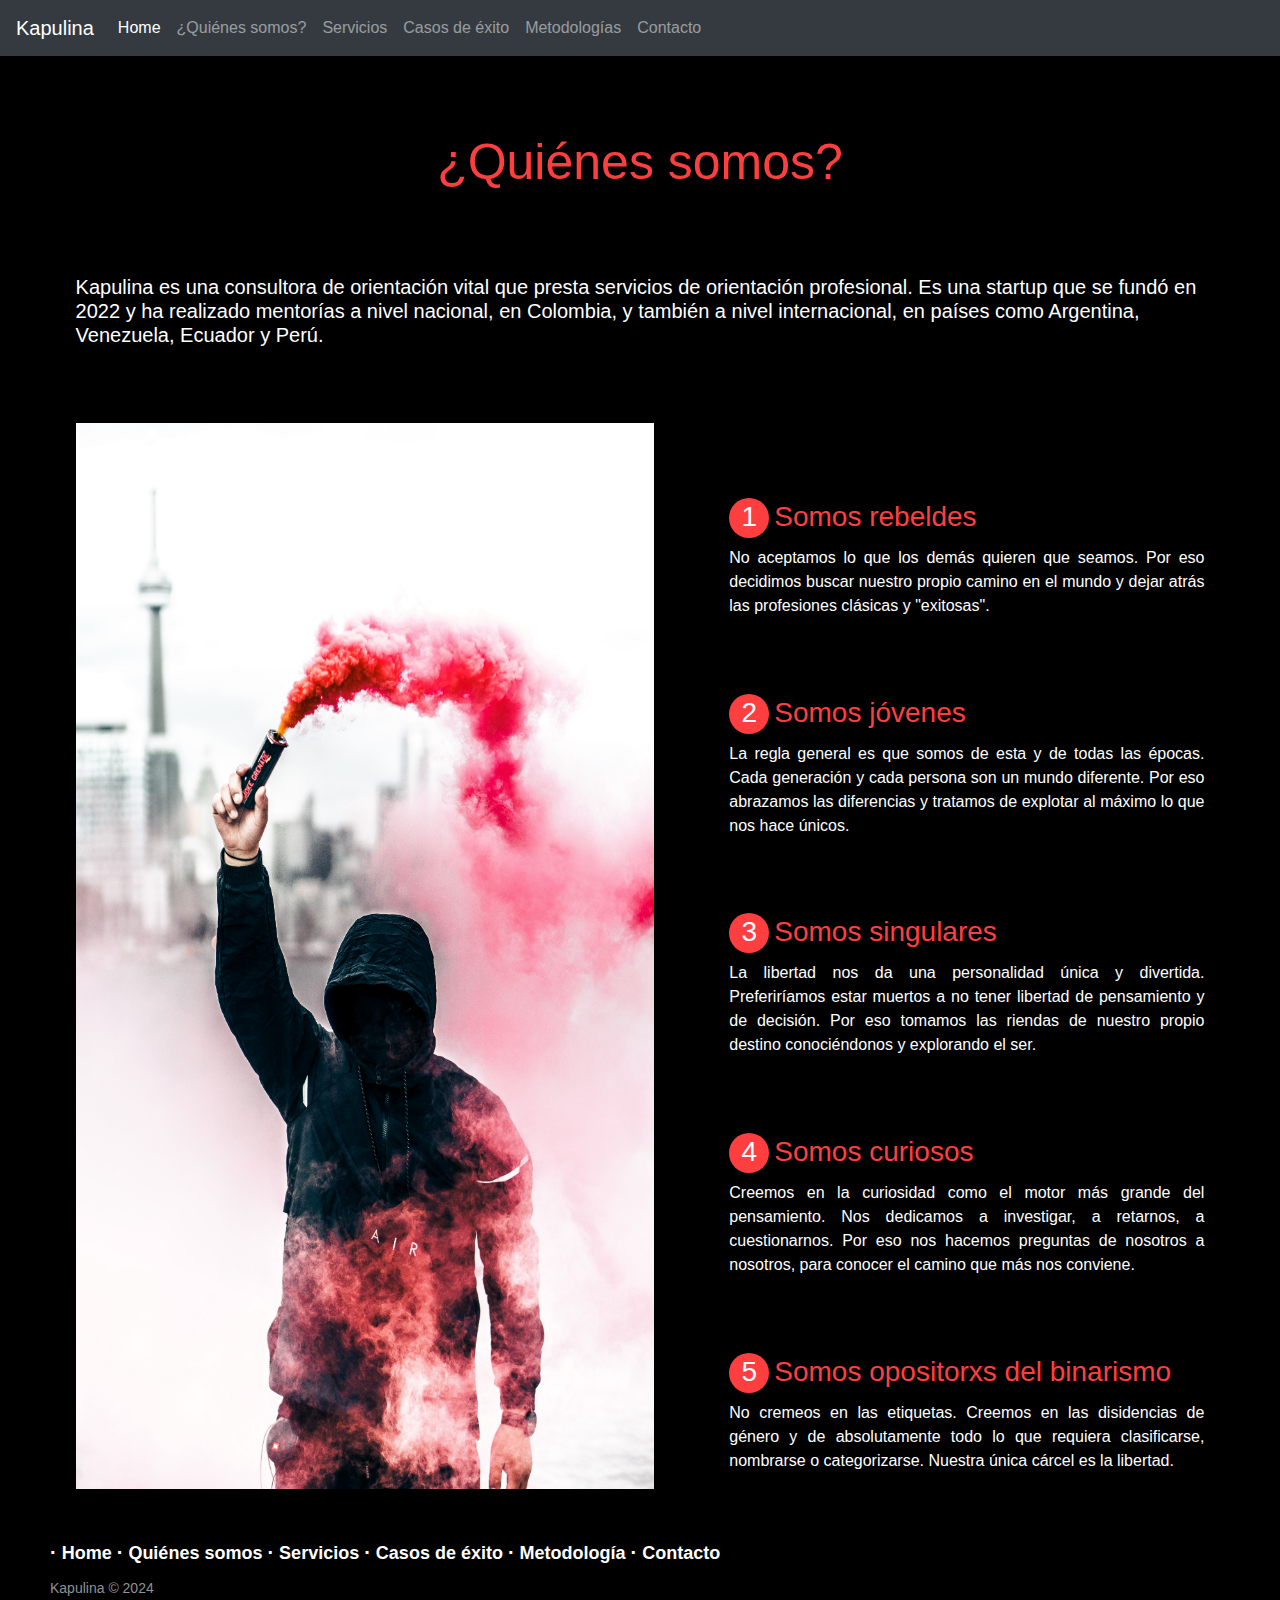
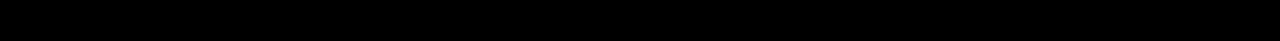
==== entregafinalcoder-main/2. Quiénes-somos.html/quienessomos.html @ fc46a44c "links corregidos" ====
<!DOCTYPE html>
<html lang="en">
<head>
    <meta charset="UTF-8">
    <meta http-equiv="X-UA-Compatible" content="IE=edge">
    <meta name="viewport" content="width=device-width, initial-scale=1.0">
    <title>Quiénes somos</title>
    <link rel="stylesheet" href="../CSS/estilos.css">
    <link rel="stylesheet" href="https://cdn.jsdelivr.net/npm/bootstrap@4.3.1/dist/css/bootstrap.min.css" integrity="sha384-ggOyR0iXCbMQv3Xipma34MD+dH/1fQ784/j6cY/iJTQUOhcWr7x9JvoRxT2MZw1T" crossorigin="anonymous">
    <link rel="stylesheet" href="../CSS/styles.scss">
    <link rel="stylesheet" href="../CSS/diseños.css">
  </head>
<body>
  <header>
    <nav class="navbar navbar-expand-lg navbar-dark bg-dark">
        <a class="navbar-brand" href="#">Kapulina</a>
        <button class="navbar-toggler" type="button" data-toggle="collapse" data-target="#navbarSupportedContent" aria-controls="navbarSupportedContent" aria-expanded="false" aria-label="Toggle navigation">
          <span class="navbar-toggler-icon"></span>
        </button>
      
        <div class="collapse navbar-collapse" id="navbarSupportedContent">
          <ul class="navbar-nav mr-auto">
            <li class="nav-item active">
              <a class="nav-link" href="../index.html">Home <span class="sr-only">(current)</span></a>
            </li>
            <li class="nav-item">
              <a class="nav-link" href="../2. Quiénes-somos.html/quienessomos.html">¿Quiénes somos?</a>
            </li>
            <li class="nav-item">
              <a class="nav-link" href="../3. Servicios/servicios.html">Servicios</a>
            </li>
            <li class="nav-item">
              <a class="nav-link" href="../4. Casos de éxito/casosdeexito.html">Casos de éxito</a>
            </li>
            <li class="nav-item">
              <a class="nav-link" href="../5. Metodologia/metodologia.html">Metodologías</a>
            </li>
            <li class="nav-item">
              <a class="nav-link" href="../6. Contacto/contacto.html">Contacto</a>
            </li>
          </ul>
        </div>
      </nav>
    </header>
    <main>
        <section class="contenedork">
            <h2 class="tituloz"> ¿Quiénes somos?</h2>
                <h3 class="descripcion">Kapulina es una consultora de orientación vital que presta servicios de orientación profesional. Es una startup que se fundó en 2022 y ha realizado mentorías a nivel nacional, en Colombia, y también a nivel internacional, en países como Argentina, Venezuela, Ecuador y Perú. </h3>
            <div class="contenedor-sobre-nosotros">
                <img src="../IMG/warren-wong-bh4LQHcOcxE-unsplash.jpg" alt="" class="imagen-nosotros">
            
                <div class="contenido-textos"> 
            
                    <h3 class="redred"><span>1</span>Somos rebeldes</h3>
                    <p>No aceptamos lo que los demás quieren que seamos. Por eso decidimos buscar nuestro propio camino en el mundo y dejar atrás las profesiones clásicas y "exitosas".</p>
                    <h3 class="redred"><span>2</span>Somos jóvenes</h3>
                    <p>La regla general es que somos de esta y de todas las épocas. Cada generación y cada persona son un mundo diferente. Por eso abrazamos las diferencias y tratamos de explotar al máximo lo que nos hace únicos.
                    <h3 class="redred"><span>3</span>Somos singulares</h3>
                    <p>La libertad nos da una personalidad única y divertida. Preferiríamos estar muertos a no tener libertad de pensamiento y de decisión. Por eso tomamos las riendas de nuestro propio destino conociéndonos y explorando el ser.</p>
                    <h3 class="redred"><span>4</span>Somos curiosos</h3>
                    <p>Creemos en la curiosidad como el motor más grande del pensamiento. Nos dedicamos a investigar, a retarnos, a cuestionarnos. Por eso nos hacemos preguntas de nosotros a nosotros, para conocer el camino que más nos conviene.</p>
                    <h3 class="redred"><span>5</span>Somos opositorxs del binarismo</h3>
                    <p>No cremeos en las etiquetas. Creemos en las disidencias de género y de absolutamente todo lo que requiera clasificarse, nombrarse o categorizarse. Nuestra única cárcel es la libertad.</p>
                </div>
            </div>
        </section>
    
    
</body>



<footer class="footer-distributed">

  <div class="footer-left">

    <p class="footer-links">
      <a href="../index.html">Home</a>

      <a href="../2. Quiénes-somos.html/quienessomos.html">Quiénes somos</a>

      <a href="../3. Servicios/servicios.html">Servicios</a>

      <a href="../4. Casos de éxito/casosdeexito.html">Casos de éxito</a>

      <a href="../5. Metodologia/metodologia.html">Metodología</a>

      <a href="../6. Contacto/contacto.html">Contacto</a>
    </p>

    <p>Kapulina &copy; 2024</p>
  </div>
</footer>

</html>
---- entregafinalcoder-main/CSS/estilos.css ----
*
{
    margin: 0;
    padding: 0;
    box-sizing: border-box;
}

body
{
    font-family:'Lucida Sans', 'Lucida Sans Regular', 'Lucida Grande', 'Lucida Sans Unicode', Geneva, Verdana, sans-serif
}

.contenedor
{
    padding: 60px 0;
    width: 90%;
    max-width: 1000px;
    margin: auto;
    overflow: hidden;
    
}

.titulo
{
    color: rgb(0, 25, 109);
    font-size: 30px;
    text-align: center;
    margin-bottom: 60px;
    margin-top: 2cm;

}


.textos-header h1 {
    font-size: 50px;
    color: antiquewhite;
}

.textos-header h2 {
    font-size: 30px;
    font-weight: 300;
    color: antiquewhite;
}

.imagensecundaria{
    background-image: url("../IMG/secundaria.jpg");
    height: 80vh;
    background-repeat: no-repeat;
    background-size: cover;
    background-position: center center;
    display: flex;
    justify-content: center;
    align-items: center;

}

.imagensecundaria h2

{
    color: white;
    background-color: rgb(107, 125, 103);
    padding-inline: 15px;
    font-size: 50px;

}

.about-home
{
    background-color: black;
}


.tercera
{
    background-image: url("../IMG/tercera.jpg");
    height: 80vh;
    background-repeat: no-repeat;
    background-size: cover;
    background-position: center center;
    display: flex;
    justify-content: center;
    align-items: center;
    flex-direction: column;
}

.tercera h2
{
    color: white;
    background-color: rgb(141, 170, 203);
    padding-inline: 15px;
    font-size: 30px;
}

.tercera p
{
    color: white;
    background-color: rgb(141, 170, 203);
    padding-inline: 15px;
    font-size: 20px;
}


/* About us */

.contenedork
{
    background-color: #000000;
}

.contenedork .tituloz
{

    font-size: 50px;
    color: rgb(255, 63, 63);
    text-align: center;
    justify-content: center;
    padding: 2cm;
}

.contenedor-sobre-nosotros
{
    display: flex;
    justify-content: space-evenly;
    margin-left: 2cm;
}


.descripcion
{
    font-size: 20px;
    justify-content: space-evenly;
    color: white;
    margin-left: 2cm;
    margin-right: 2cm;
    margin-bottom: 2cm;
    
}

.imagen-nosotros
{
    width: 48%;
    margin-right: 2cm;
}

.sobre-nosotros .contenido.textos{
    width: 48%;
    color: white;
  
    
}

.contenido-textos h3
{
    margin-bottom: 60x;
    color: rgb(255, 63, 63);
    margin-top: 2cm;


}

.contenido-textos h3 span{
    background: rgb(255, 63, 63);
    color: rgb(255, 255, 255);
    border-radius: 50%;
    display: inline-block;
    text-align: center;
    width: 40px;
    height: 40px;
    padding: 2px;
    box-shadow: 0 0 6px rgb(230, 204, 255) (0,0, 0, .5);
    margin-right: 5px;
}

.contenido-textos p {
    padding: 0px 0px 50px 50x;
    font-weight: 300;
    text-align: justify;
    color: white;
    margin-right: 2cm;
}

/* Portafolio-casosdeexito */

.portafolio
{
    background: rgb(0, 0, 0);
}

.galeria-port{
    display: flex;
    justify-content: space-evenly;
    flex-wrap: wrap;
}

.imagen-port
{
    width: 24%;
    margin-bottom: 10px;
    height: 200px;
    overflow: hidden;
    position: relative;
    cursor: pointer;
    box-shadow: 0 0 6px grey (0, 0, .5);
    
}

.imagen-port > img{
    width: 100%;
    height: 100%;
    object-fit: cover;
    display: block;
}

.hover-galeria
{
    position: absolute;
    width: 100%;
    height: 100%;
    top: 0;
    transform: scale(0);
    background: hsla(12, 91%, 27%, 0.404);
    transition: transform .5s;
    display:flex;
    justify-content: center;
    align-items: center;
    flex: column;
}

.hover-galeria img{
    width: 50px;
}
.hover-galeria p
{
    color: white;
}

.imagen-port:hover .hover-galeria
{
    transform: scale(1);
}

/* Casos de éxito */
.imgk
{
   align-items: ;
   width: 700px;
}


/* Metodologías */

.titulome
{
    margin-top: 5cm;
    color: rgb(0, 27, 199);
    font-size: 40px;
    text-align: center;
}
.cards
{
    padding: 5cm;
    display: flex;
    justify-content: space-evenly;
}

.cards .card{
    background-color: #b6e8ff;
    display: flex;
    width: 46%;
    height: 200px;
    align-items: center;
    justify-content: space-evenly;
    border-radius: 5px;
    box-shadow: 0 0 6px 0 rgba(0, 0, 0.6) ;
}

.cards .card img{
    width: 100px;
    height: 100px;
    object-fit: cover;
    border: 3px solid white;
    border-radius: 50%;
    display: block;
}

.cards .card > .contenido-texto-card
{
    width: 60%;
    color: rgb(0, 0, 0);
    text-align: center;

}

.cards .card > .contenido.texto.card p{
    font-weight: 300;
    padding top: 10px;
  

}

/* Servicios */

.about-services {
    background-color: #000000;
    padding-bottom: 30px;
}

.precio
{
    color: blue;
}
.servicio-cont{
    display: flex;
    justify-content: space-between;
    align-items: center;
}


.titulo
{
    font-size: 40px;
    color:white;

}

.titulocifras

{
    font-size: 30px;
    color:  rgb(255, 255, 255);
}

.servicio-cont p
{
    color: white;
}



  .footer1 {
    width: 100%;
    display: inline-block;
    background: rgb(0, 0, 0);
    height: 60vh;
    text-align: center;
    font-size: 22px;
    font-weight: 700;
    text-decoration: underline;
  }
  
  .footer-distributed {
    background-color: #000000;
    box-shadow: 0 1px 1px 0 #000000;
    box-sizing: border-box;
    width: 100%;
    text-align: left;
    font: normal 16px sans-serif;
    padding: 45px 50px;
  }
  
  .footer-distributed .footer-left p {
    color: #8f9296;
    font-size: 14px;
    margin: 0;
  }
  /* Footer links */
  
  .footer-distributed p.footer-links {
    font-size: 18px;
    font-weight: bold;
    color: #ffffff;
    margin: 0 0 10px;
    padding: 0;
    transition: ease .25s;
  }
  
  .footer-distributed p.footer-links a {
    display: inline-block;
    line-height: 1.8;
    text-decoration: none;
    color: inherit;
    transition: ease .25s;
  }
  
  .footer-distributed .footer-links a:before {
    content: "·";
    font-size: 20px;
    left: 0;
    color: #fff;
    display: inline-block;
    padding-right: 5px;
  }
  
  .footer-distributed .footer-links .link-1:before {
    content: none;
  }
  
  .footer-distributed .footer-right {
    float: right;
    margin-top: 6px;
    max-width: 180px;
  }
  
  .footer-distributed .footer-right a {
    display: inline-block;
    width: 35px;
    height: 35px;
    background-color: #33383b;
    border-radius: 2px;
    font-size: 20px;
    color: #ffffff;
    text-align: center;
    line-height: 35px;
    margin-left: 3px;
    transition:all .25s;
  }

  .footer-distributed .footer-right a:hover {transform:scale(1.1); -webkit-transform:scale(1.1);}
  
  .footer-distributed p.footer-links a:hover{text-decoration:underline;}



/* Responsive*/
@media screen and (max-width: 900px)
{
    header {
    background-position: center;
    }

    .contenedor-sobre-nosotros{
    flex-direction: column;
    justify-content: center;
    align-items: center;
    }

    .sobre-nosotros .contenido-textos{
    width: 90%;
    }

    .imagen-nosotros {
    width: 90%;
    }

    .imagen-port{
    width: 44%;
    }

    .imgk{
        width: 90%;
    }

.titulo
{
    width: 380px;
}

.servicio-ind .titulocifras

{
    width: 300px;
    border-top: 2cm;
}

 .servicio-cont 
 {

flex-direction: column;
max-width: 100px;

 }

 .servicio-cont .imz {

 width: 300px;
 justify-content: center;
 justify-items: center;

    
 }

 .servicio-cont p {
    
    width: 9cm;
    display: flex;
    justify-content: center;
    text-align: center center;
 }

.servicio-ind
{
    padding: 20px;
}


.imz
{
    width: 10px;
}


    .imagensecundaria h2
    {
        font-size: 20px;
    }

    .tercera h2
    {
        font-size: 20px;
    }

/* metodologia */


.cards
{
    flex-direction: column;
    
}

.cards .card
{
    width: 300%;
    margin-top: 2cm;
    
}

.cards .card p{

width: 100%;
}

    }
    
   /* Media Queries */
  
   @media (max-width: 600px) {
    .footer-distributed .footer-left, .footer-distributed .footer-right {
      text-align: center;
    }
    .footer-distributed .footer-right {
      float: none;
      margin: 0 auto 20px;
    }
    .footer-distributed .footer-left p.footer-links {
      line-height: 1.8;
    }
    



  }
---- entregafinalcoder-main/CSS/diseños.css ----
@charset "UTF-8";

header .textos-header {
  display: flex;
  height: 430px;
  width: 100%;
  align-items: center;
  justify-content: center;
  flex-direction: column;
  text-align: center;
}

nav {
  text-align: right;
  padding: 30px 50px 0 0;
}
nav > a {
  color: rgb(0, 0, 0);
  font-size: 300;
  text-decoration: none;
  margin-right: 10px;
}
nav > a:hover {
  text-decoration: underline;
}

.servicio-ind {
  width: 28%;
  text-align: center;
}
.servicio-ind img {
  width: 90%;
}
.servicio-ind h3 {
  margin: 10px 0;
}
.servicio-ind p {
  font-weight: 300;
  text-align: justify;
}/*# sourceMappingURL=diseños.css.map */
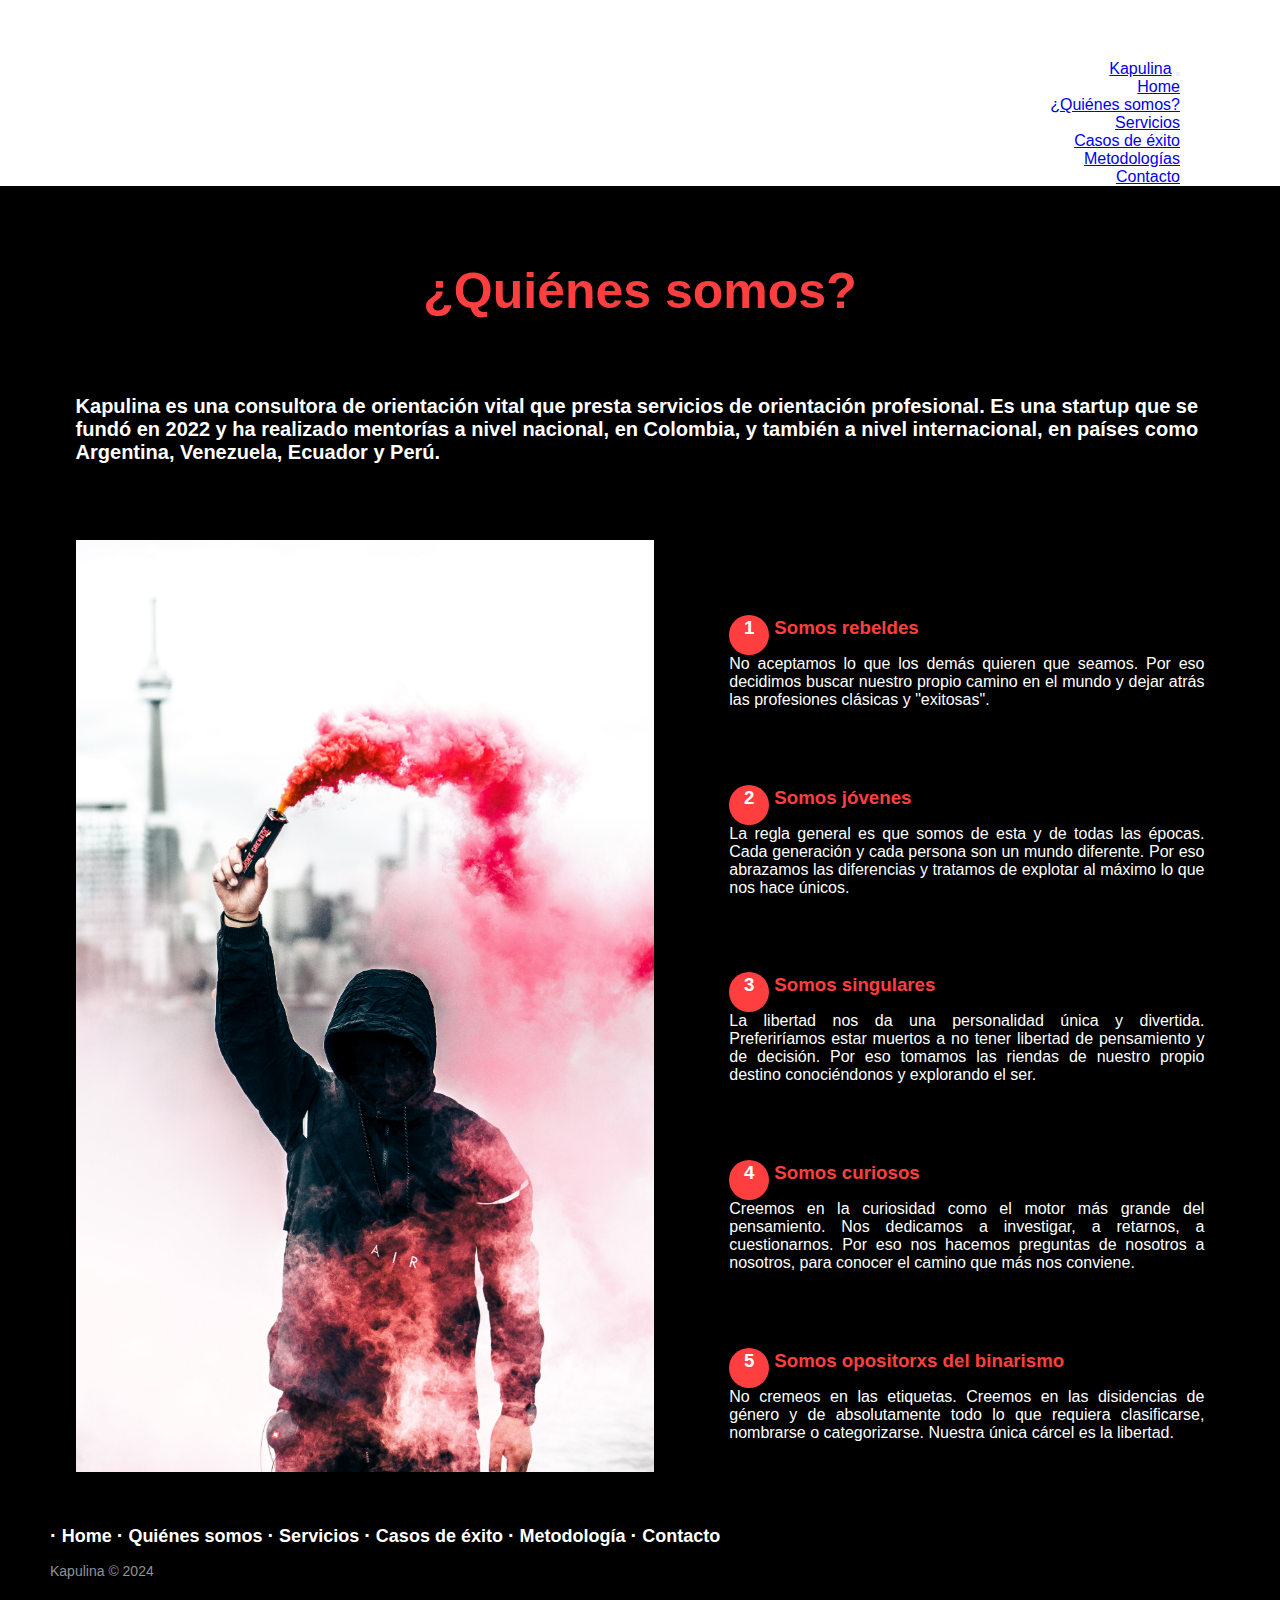
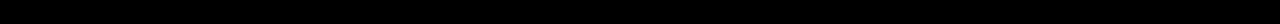
==== commit 75c63180: "entregafinal" ====
--- a/entregafinalcoder-main/2. Quiénes-somos.html/quienessomos.html
+++ b/entregafinalcoder-main/2. Quiénes-somos.html/quienessomos.html
@@ -6,41 +6,43 @@
     <meta name="viewport" content="width=device-width, initial-scale=1.0">
     <title>Quiénes somos</title>
     <link rel="stylesheet" href="../CSS/estilos.css">
-    <link rel="stylesheet" href="https://cdn.jsdelivr.net/npm/bootstrap@4.3.1/dist/css/bootstrap.min.css" integrity="sha384-ggOyR0iXCbMQv3Xipma34MD+dH/1fQ784/j6cY/iJTQUOhcWr7x9JvoRxT2MZw1T" crossorigin="anonymous">
+    <link href="https://cdn.jsdelivr.net/npm/bootstrap@5.3.0-alpha3/dist/css/bootstrap.min.css" rel="stylesheet" integrity="sha384-KK94CHFLLe+nY2dmCWGMq91rCGa5gtU4mk92HdvYe+M/SXH301p5ILy+dN9+nJOZ" crossorigin="anonymous">    <link rel="stylesheet" href="./CSS/diseños.css">
     <link rel="stylesheet" href="../CSS/styles.scss">
     <link rel="stylesheet" href="../CSS/diseños.css">
   </head>
 <body>
   <header>
-    <nav class="navbar navbar-expand-lg navbar-dark bg-dark">
-        <a class="navbar-brand" href="#">Kapulina</a>
-        <button class="navbar-toggler" type="button" data-toggle="collapse" data-target="#navbarSupportedContent" aria-controls="navbarSupportedContent" aria-expanded="false" aria-label="Toggle navigation">
-          <span class="navbar-toggler-icon"></span>
-        </button>
-      
-        <div class="collapse navbar-collapse" id="navbarSupportedContent">
-          <ul class="navbar-nav mr-auto">
-            <li class="nav-item active">
-              <a class="nav-link" href="../index.html">Home <span class="sr-only">(current)</span></a>
-            </li>
-            <li class="nav-item">
-              <a class="nav-link" href="../2. Quiénes-somos.html/quienessomos.html">¿Quiénes somos?</a>
-            </li>
-            <li class="nav-item">
-              <a class="nav-link" href="../3. Servicios/servicios.html">Servicios</a>
-            </li>
-            <li class="nav-item">
-              <a class="nav-link" href="../4. Casos de éxito/casosdeexito.html">Casos de éxito</a>
-            </li>
-            <li class="nav-item">
-              <a class="nav-link" href="../5. Metodologia/metodologia.html">Metodologías</a>
-            </li>
-            <li class="nav-item">
-              <a class="nav-link" href="../6. Contacto/contacto.html">Contacto</a>
-            </li>
-          </ul>
-        </div>
-      </nav>
+    <nav class="navbar bg-dark" data-bs-theme="dark">
+      <nav class="navbar navbar-expand-lg bg-body-tertiary">
+        <div class="container-fluid">
+          <a class="navbar-brand" href="#">Kapulina</a>
+          <button class="navbar-toggler" type="button" data-bs-toggle="collapse" data-bs-target="#navbarNav" aria-controls="navbarNav" aria-expanded="false" aria-label="Toggle navigation">
+            <span class="navbar-toggler-icon"></span>
+          </button>
+          <div class="collapse navbar-collapse" id="navbarNav">
+            <ul class="navbar-nav">
+              <li class="nav-item active">
+                <a class="nav-link" href="../index.html">Home <span class="sr-only"></span></a>
+              </li>
+              <li class="nav-item">
+                <a class="nav-link" href="../2. Quiénes-somos.html/quienessomos.html">¿Quiénes somos?</a>
+              </li>
+              <li class="nav-item">
+                <a class="nav-link" href="../3. Servicios/servicios.html">Servicios</a>
+              </li>
+              <li class="nav-item">
+                <a class="nav-link" href="../4. Casos de éxito/casosdeexito.html">Casos de éxito</a>
+              </li>
+              <li class="nav-item">
+                <a class="nav-link" href="../5. Metodologia/metodologia.html">Metodologías</a>
+              </li>
+              <li class="nav-item">
+                <a class="nav-link" href="../6. Contacto/contacto.html">Contacto</a>
+              </li>
+            </ul>
+          </div>
+        </nav>
+    </nav>
     </header>
     <main>
         <section class="contenedork">
@@ -64,8 +66,8 @@
                 </div>
             </div>
         </section>
-    
-    
+<script src="https://cdn.jsdelivr.net/npm/bootstrap@5.3.0-alpha3/dist/js/bootstrap.bundle.min.js" integrity="sha384-ENjdO4Dr2bkBIFxQpeoTz1HIcje39Wm4jDKdf19U8gI4ddQ3GYNS7NTKfAdVQSZe" crossorigin="anonymous"></script>
+
 </body>
 
 
@@ -92,4 +94,6 @@
   </div>
 </footer>
 
+
+
 </html>--- a/entregafinalcoder-main/CSS/diseños.css
+++ b/entregafinalcoder-main/CSS/diseños.css
@@ -1,4 +1,442 @@
 @charset "UTF-8";
+.contenedor {
+  padding: 60px 0;
+  width: 90%;
+  max-width: 1000px;
+  margin: auto;
+  overflow: hidden;
+}
+
+.titulo {
+  color: rgb(0, 25, 109);
+  font-size: 30px;
+  text-align: center;
+  margin-bottom: 60px;
+  margin-top: 2cm;
+}
+
+.textos-header h1 {
+  font-size: 50px;
+  color: antiquewhite;
+}
+.textos-header h2 {
+  font-size: 30px;
+  font-weight: 300;
+  color: antiquewhite;
+}
+
+.imagensecundaria {
+  background-image: url("../IMG/secundaria.jpg");
+  height: 80vh;
+  background-repeat: no-repeat;
+  background-size: cover;
+  background-position: center center;
+  display: flex;
+  justify-content: center;
+  align-items: center;
+}
+.imagensecundaria h2 {
+  color: white;
+  background-color: rgb(107, 125, 103);
+  padding-inline: 15px;
+  font-size: 50px;
+}
+
+.about-home {
+  background-color: black;
+}
+
+.tercera {
+  background-image: url("../IMG/tercera.jpg");
+  height: 80vh;
+  background-repeat: no-repeat;
+  background-size: cover;
+  background-position: center center;
+  display: flex;
+  justify-content: center;
+  align-items: center;
+  flex-direction: column;
+}
+.tercera h2 {
+  color: white;
+  background-color: rgb(141, 170, 203);
+  padding-inline: 15px;
+  font-size: 30px;
+}
+.tercera p {
+  color: white;
+  background-color: rgb(141, 170, 203);
+  padding-inline: 15px;
+  font-size: 20px;
+}
+
+.contenedork {
+  background-color: #000000;
+}
+.contenedork .tituloz {
+  font-size: 50px;
+  color: rgb(255, 63, 63);
+  text-align: center;
+  justify-content: center;
+  padding: 2cm;
+}
+
+.contenedor-sobre-nosotros {
+  display: flex;
+  justify-content: space-evenly;
+  margin-left: 2cm;
+}
+
+.descripcion {
+  font-size: 20px;
+  justify-content: space-evenly;
+  color: white;
+  margin-left: 2cm;
+  margin-right: 2cm;
+  margin-bottom: 2cm;
+}
+
+.imagen-nosotros {
+  width: 48%;
+  margin-right: 2cm;
+}
+
+.sobre-nosotros .contenido.textos {
+  width: 48%;
+  color: white;
+}
+.sobre-nosotros .contenido.textos h3 {
+  margin-bottom: 60x;
+  color: rgb(255, 63, 63);
+  margin-top: 2cm;
+}
+.sobre-nosotros .contenido.textos span {
+  background: rgb(255, 63, 63);
+  color: rgb(255, 255, 255);
+  border-radius: 50%;
+  display: inline-block;
+  text-align: center;
+  width: 40px;
+  height: 40px;
+  padding: 2px;
+  box-shadow: 0 0 6px rgb(230, 204, 255) 0, 0, 0, 0.5;
+  margin-right: 5px;
+}
+.sobre-nosotros .contenido.textos p {
+  padding: 0px 0px 50px 50x;
+  font-weight: 300;
+  text-align: justify;
+  color: white;
+  margin-right: 2cm;
+}
+
+.portafolio {
+  background: rgb(0, 0, 0);
+}
+
+.galeria-port {
+  display: flex;
+  justify-content: space-evenly;
+  flex-wrap: wrap;
+}
+
+.imagen-port {
+  width: 24%;
+  margin-bottom: 10px;
+  height: 200px;
+  overflow: hidden;
+  position: relative;
+  cursor: pointer;
+  box-shadow: 0 0 6px grey 0, 0, 0.5;
+}
+
+.imagen-port > img {
+  width: 100%;
+  height: 100%;
+  -o-object-fit: cover;
+     object-fit: cover;
+  display: block;
+}
+
+.portafolio
+{
+    background: rgb(0, 0, 0);
+}
+
+.galeria-port{
+    display: flex;
+    justify-content: space-evenly;
+    flex-wrap: wrap;
+}
+
+.imagen-port
+{
+    width: 24%;
+    margin-bottom: 10px;
+    height: 200px;
+    overflow: hidden;
+    position: relative;
+    cursor: pointer;
+    box-shadow: 0 0 6px grey (0, 0, .5);
+    
+}
+
+.imagen-port > img{
+    width: 100%;
+    height: 100%;
+    object-fit: cover;
+    display: block;
+}
+
+.hover-galeria
+{
+    position: absolute;
+    width: 100%;
+    height: 100%;
+    top: 0;
+    transform: scale(0);
+    background: hsla(12, 91%, 27%, 0.404);
+    transition: transform .5s;
+    display:flex;
+    justify-content: center;
+    align-items: center;
+    flex: column;
+}
+
+.hover-galeria img{
+    width: 50px;
+}
+.hover-galeria p
+{
+    color: white;
+}
+
+.imagen-port:hover .hover-galeria
+{
+    transform: scale(1);
+}
+
+
+
+.hover-galeria {
+  position: absolute;
+  width: 100%;
+  height: 100%;
+  top: 0;
+  transform: scale(0);
+  background: hsla(12, 91%, 27%, 0.404);
+  transition: transform 0.5s;
+  display: flex;
+  justify-content: center;
+  align-items: center;
+  flex: column;
+}
+.hover-galeria img {
+  width: 50px;
+}
+.hover-galeria p {
+  color: white;
+}
+
+
+
+.imagen-port:hover .hover-galeria {
+  transform: scale(1);
+}
+
+.imgk {
+  align-items: center;
+  width: 700px;
+}
+
+.titulome {
+  margin-top: 5cm;
+  color: rgb(0, 27, 199);
+  font-size: 40px;
+  text-align: center;
+}
+
+.cards {
+  padding: 5cm;
+  display: flex;
+  justify-content: space-evenly;
+}
+.cards .card {
+  background-color: #b6e8ff;
+  display: flex;
+  width: 46%;
+  height: 200px;
+  align-items: center;
+  justify-content: space-evenly;
+  border-radius: 5px;
+  box-shadow: 0 0 6px 0 rgb(0, 0, 1);
+}
+.cards .card img {
+  width: 100px;
+  height: 100px;
+  -o-object-fit: cover;
+     object-fit: cover;
+  border: 3px solid white;
+  border-radius: 50%;
+  display: block;
+}
+.cards .card .contenido-texto-card {
+  width: 60%;
+  color: rgb(0, 0, 0);
+  text-align: center;
+}
+.cards .contenido.texto.card p {
+  font-weight: 300;
+  padding-top: 10px;
+}
+
+.about-services {
+  background-color: #000000;
+  padding-bottom: 30px;
+}
+
+
+.precio
+{
+  color: blue;
+}
+.servicio-cont{
+  display: flex;
+  justify-content: space-between;
+  align-items: center;
+}
+
+.titulo
+{
+  font-size: 40px;
+  color:white;
+
+}
+
+.titulocifras
+
+{
+  font-size: 30px;
+  color:  rgb(255, 255, 255);
+}
+
+.servicio-cont p
+{
+  color: white;
+}
+
+
+.precio {
+  color: blue;
+}
+
+.titulo {
+  font-size: 40px;
+  color: white;
+}
+
+.titulocifras {
+  font-size: 30px;
+  color: rgb(255, 255, 255);
+}
+
+.servicio-cont p {
+  color: white;
+}
+
+
+.footer1 {
+  width: 100%;
+  display: inline-block;
+  background: rgb(0, 0, 0);
+  height: 60vh;
+  text-align: center;
+  font-size: 22px;
+  font-weight: 700;
+  text-decoration: underline;
+}
+
+.footer-distributed {
+  background-color: #000000;
+  box-shadow: 0 1px 1px 0 #000000;
+  box-sizing: border-box;
+  width: 100%;
+  text-align: left;
+  font: normal 16px sans-serif;
+  padding: 45px 50px;
+}
+
+.footer-distributed .footer-left p {
+  color: #8f9296;
+  font-size: 14px;
+  margin: 0;
+}
+/* Footer links */
+
+.footer-distributed p.footer-links {
+  font-size: 18px;
+  font-weight: bold;
+  color: #ffffff;
+  margin: 0 0 10px;
+  padding: 0;
+  transition: ease .25s;
+}
+
+.footer-distributed p.footer-links a {
+  display: inline-block;
+  line-height: 1.8;
+  text-decoration: none;
+  color: inherit;
+  transition: ease .25s;
+}
+
+.footer-distributed .footer-links a:before {
+  content: "·";
+  font-size: 20px;
+  left: 0;
+  color: #fff;
+  display: inline-block;
+  padding-right: 5px;
+}
+
+.footer-distributed .footer-links .link-1:before {
+  content: none;
+}
+
+.footer-distributed .footer-right {
+  float: right;
+  margin-top: 6px;
+  max-width: 180px;
+}
+
+.footer-distributed .footer-right a {
+  display: inline-block;
+  width: 35px;
+  height: 35px;
+  background-color: #33383b;
+  border-radius: 2px;
+  font-size: 20px;
+  color: #ffffff;
+  text-align: center;
+  line-height: 35px;
+  margin-left: 3px;
+  transition:all .25s;
+}
+
+.footer-distributed .footer-right a:hover {transform:scale(1.1); -webkit-transform:scale(1.1);}
+
+.footer-distributed p.footer-links a:hover{text-decoration:underline;}
+
+
+* {
+  margin: 0;
+  padding: 0;
+  box-sizing: border-box;
+}
+
+body {
+  font-family: "Lucida Sans", "Lucida Sans Regular", "Lucida Grande", "Lucida Sans Unicode", Geneva, Verdana, sans-serif;
+}
 
 header .textos-header {
   display: flex;
@@ -15,7 +453,7 @@
   padding: 30px 50px 0 0;
 }
 nav > a {
-  color: rgb(0, 0, 0);
+  color: blueviolet;
   font-size: 300;
   text-decoration: none;
   margin-right: 10px;
@@ -24,6 +462,36 @@
   text-decoration: underline;
 }
 
+body {
+  font-family: "Lucida Sans", "Lucida Sans Regular", "Lucida Grande", "Lucida Sans Unicode", Geneva, Verdana, sans-serif;
+}
+
+.contenedor {
+  padding: 60px 0;
+  width: 90%;
+  max-width: 1000px;
+  margin: auto;
+  overflow: hidden;
+}
+
+.titulo {
+  color: rgb(0, 25, 109);
+  font-size: 30px;
+  text-align: center;
+  margin-bottom: 60px;
+  margin-top: 2cm;
+}
+
+.textos-header h1 {
+  font-size: 50px;
+  color: antiquewhite;
+}
+.textos-header h2 {
+  font-size: 30px;
+  font-weight: 300;
+  color: antiquewhite;
+}
+
 .servicio-ind {
   width: 28%;
   text-align: center;
@@ -37,4 +505,265 @@
 .servicio-ind p {
   font-weight: 300;
   text-align: justify;
-}/*# sourceMappingURL=diseños.css.map */+}
+
+.imagensecundaria {
+  background-image: url("../IMG/secundaria.jpg");
+  height: 80vh;
+  background-repeat: no-repeat;
+  background-size: cover;
+  background-position: center center;
+  display: flex;
+  justify-content: center;
+  align-items: center;
+}
+.imagensecundaria h2 {
+  color: white;
+  background-color: rgb(107, 125, 103);
+  padding-inline: 15px;
+  font-size: 50px;
+}
+
+.about-home {
+  background-color: black;
+}
+
+.tercera {
+  background-image: url("../IMG/tercera.jpg");
+  height: 80vh;
+  background-repeat: no-repeat;
+  background-size: cover;
+  background-position: center center;
+  display: flex;
+  justify-content: center;
+  align-items: center;
+  flex-direction: column;
+}
+.tercera h2 {
+  color: white;
+  background-color: rgb(141, 170, 203);
+  padding-inline: 15px;
+  font-size: 30px;
+}
+.tercera p {
+  color: white;
+  background-color: rgb(141, 170, 203);
+  padding-inline: 15px;
+  font-size: 20px;
+}
+
+
+.contenedork
+{
+    background-color: #000000;
+}
+
+.contenedork .tituloz
+{
+
+    font-size: 50px;
+    color: rgb(255, 63, 63);
+    text-align: center;
+    justify-content: center;
+    padding: 2cm;
+}
+
+.contenedor-sobre-nosotros
+{
+    display: flex;
+    justify-content: space-evenly;
+    margin-left: 2cm;
+}
+
+.descripcion
+{
+    font-size: 20px;
+    justify-content: space-evenly;
+    color: white;
+    margin-left: 2cm;
+    margin-right: 2cm;
+    margin-bottom: 2cm;
+    
+}
+
+.imagen-nosotros
+{
+    width: 48%;
+    margin-right: 2cm;
+}
+
+.sobre-nosotros .contenido.textos{
+    width: 48%;
+    color: white;
+  
+    
+}
+
+.contenido-textos h3
+{
+    margin-bottom: 60x;
+    color: rgb(255, 63, 63);
+    margin-top: 2cm;
+
+}
+
+.contenido-textos h3 span{
+    background: rgb(255, 63, 63);
+    color: rgb(255, 255, 255);
+    border-radius: 50%;
+    display: inline-block;
+    text-align: center;
+    width: 40px;
+    height: 40px;
+    padding: 2px;
+    box-shadow: 0 0 6px rgb(230, 204, 255) (0,0, 0, .5);
+    margin-right: 5px;
+}
+
+.contenido-textos p {
+    padding: 0px 0px 50px 50x;
+    font-weight: 300;
+    text-align: justify;
+    color: white;
+    margin-right: 2cm;
+}
+
+
+.contenedork {
+  background-color: #000000;
+}
+.contenedork .tituloz {
+  font-size: 50px;
+  color: rgb(255, 63, 63);
+  text-align: center;
+  justify-content: center;
+  padding: 2cm;
+}
+
+.contenedor-sobre-nosotros {
+  display: flex;
+  justify-content: space-evenly;
+  margin-left: 2cm;
+}
+
+.descripcion {
+  font-size: 20px;
+  justify-content: space-evenly;
+  color: white;
+  margin-left: 2cm;
+  margin-right: 2cm;
+  margin-bottom: 2cm;
+}
+
+.imagen-nosotros {
+  width: 48%;
+  margin-right: 2cm;
+}
+
+.sobre-nosotros .contenido.textos {
+  width: 48%;
+  color: white;
+}
+.sobre-nosotros .contenido.textos h3 {
+  margin-bottom: 60x;
+  color: rgb(255, 63, 63);
+  margin-top: 2cm;
+}
+.sobre-nosotros .contenido.textos span {
+  background: rgb(255, 63, 63);
+  color: rgb(255, 255, 255);
+  border-radius: 50%;
+  display: inline-block;
+  text-align: center;
+  width: 40px;
+  height: 40px;
+  padding: 2px;
+  box-shadow: 0 0 6px rgb(230, 204, 255) 0, 0, 0, 0.5;
+  margin-right: 5px;
+}
+.sobre-nosotros .contenido.textos p {
+  padding: 0px 0px 50px 50x;
+  font-weight: 300;
+  text-align: justify;
+  color: white;
+  margin-right: 2cm;
+}
+
+@media screen and (max-width: 900px) {
+    header {
+      background-position: center;
+    }
+    .contenedor-sobre-nosotros {
+      flex-direction: column;
+      justify-content: center;
+      align-items: center;
+    }
+    .sobre-nosotros .contenido-textos {
+      width: 90%;
+    }
+    .imagen-nosotros {
+      width: 90%;
+    }
+    .imagen-port {
+      width: 44%;
+    }
+    .titulo {
+      width: 380px;
+    }
+    .servicio-ind .titulocifras {
+      width: 300px;
+      border-top: 2cm;
+    }
+    .servicio-cont {
+      flex-direction: column;
+      max-width: 100px;
+    }
+    .servicio-cont .imz {
+      width: 300px;
+      justify-content: center;
+      justify-items: center;
+    }
+    .servicio-cont p {
+      width: 9cm;
+      display: flex;
+      justify-content: center;
+      text-align: center center;
+    }
+    .servicio-ind {
+      padding: 20px;
+    }
+    .imz {
+      width: 10px;
+    }
+    .imagensecundaria h2 {
+      font-size: 20px;
+    }
+    .tercera h2 {
+      font-size: 20px;
+    }
+    .cards {
+      flex-direction: column;
+    }
+    .cards .card {
+      width: 300%;
+      margin-top: 2cm;
+    }
+    .cards .card p {
+      width: 100%;
+    }
+    /* Media Queries */
+  }
+  @media screen and (max-width: 900px) and (max-width: 600px) {
+    .footer-distributed .footer-left, .footer-distributed .footer-right {
+      text-align: center;
+    }
+    .footer-distributed .footer-right {
+      float: none;
+      margin: 0 auto 20px;
+    }
+    .footer-distributed .footer-left p.footer-links {
+      line-height: 1.8;
+    }
+  }
+
+/*# sourceMappingURL=diseños.css.map */